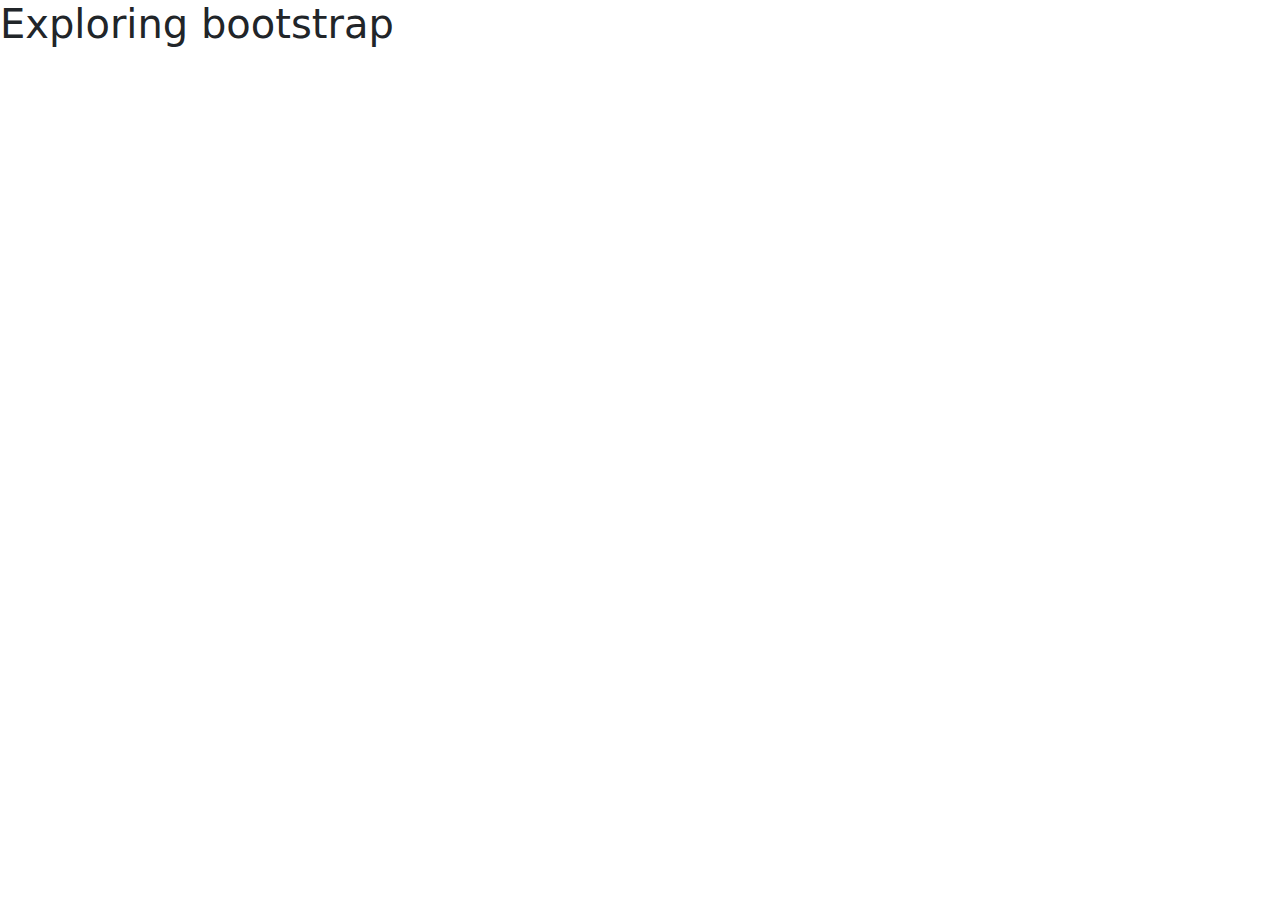
==== index.html @ ca740e81 "initial commit" ====
<!DOCTYPE html>
<html lang="en">

<head>
    <meta charset="UTF-8">
    <meta http-equiv="X-UA-Compatible" content="IE=edge">
    <meta name="viewport" content="width=device-width, initial-scale=1.0">
    <title>Panda Commerce</title>
    <!-- bootstrap sheets -->
    <link rel="stylesheet" href="css/bootstrap.min.css">
</head>

<body>
    <h1>Exploring bootstrap</h1>
    <!-- bootstrap scripts  -->
    <script src="js/bootstrap.bundle.min.js"></script>
</body>

</html>
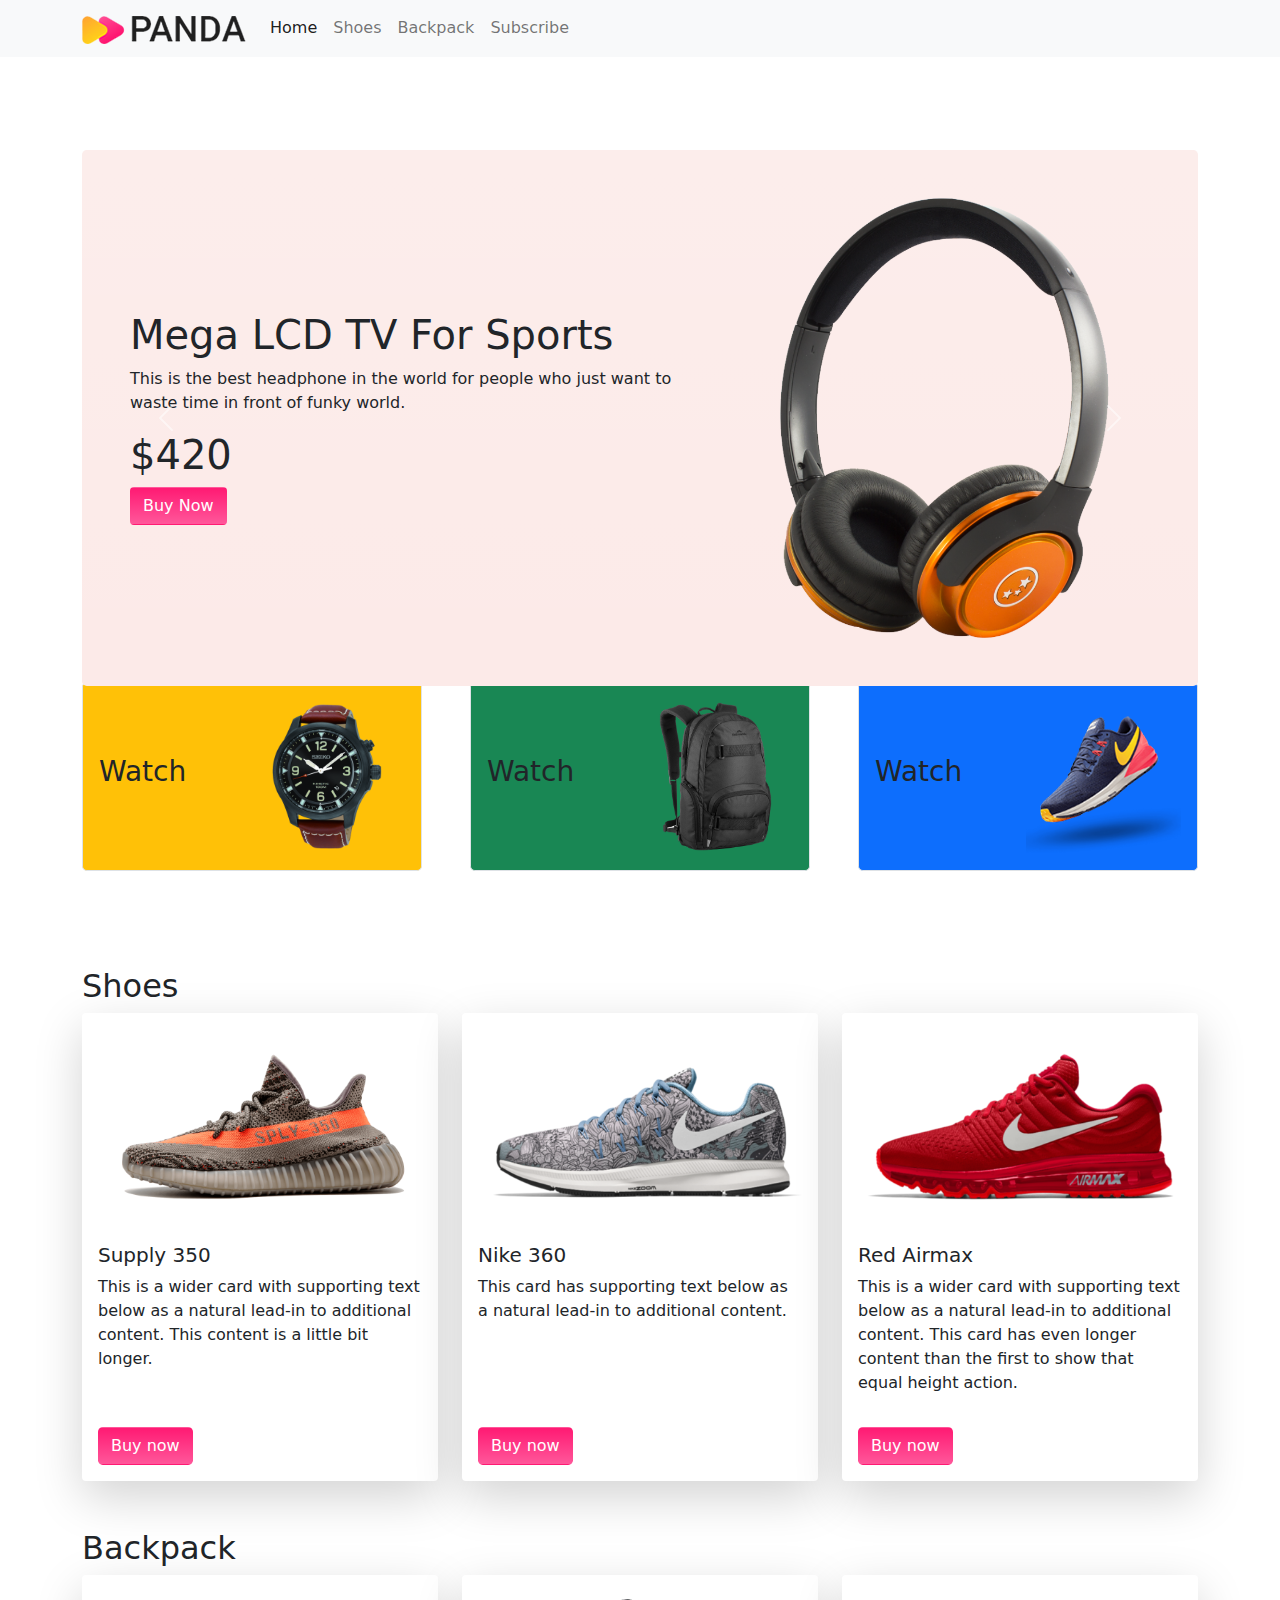
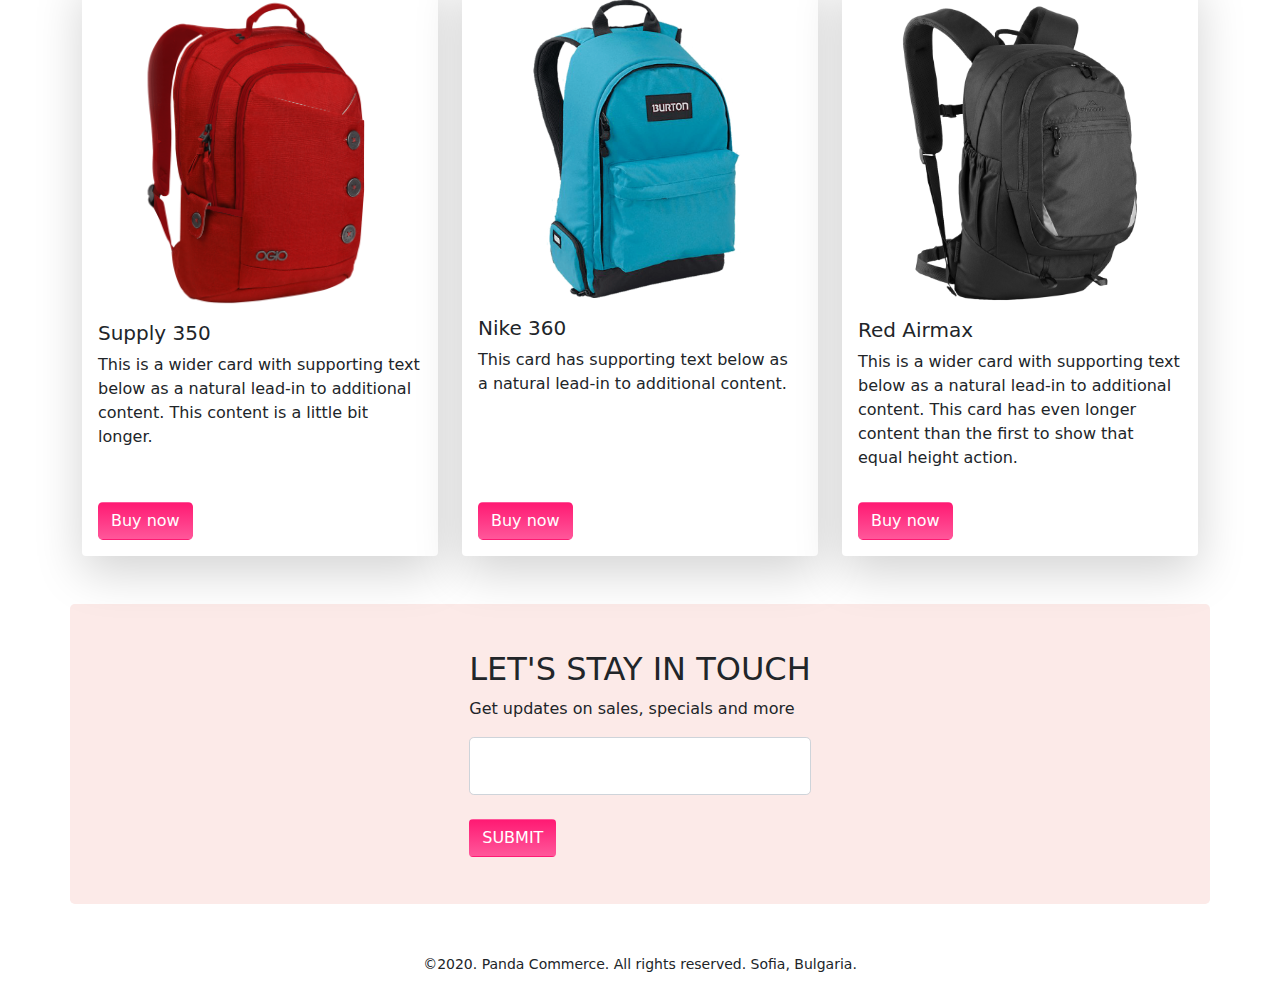
==== commit 63681e03: "footer added" ====
--- a/index.html
+++ b/index.html
@@ -8,11 +8,247 @@
     <title>Panda Commerce</title>
     <!-- bootstrap sheets -->
     <link rel="stylesheet" href="css/bootstrap.min.css">
+    <link rel="stylesheet" href="css/style.css">
 </head>
 
 <body>
-    <h1>Exploring bootstrap</h1>
-    <!-- bootstrap scripts  -->
+    <!-- header starts here  -->
+    <header>
+        <nav class="navbar navbar-expand-lg navbar-light bg-light fixed-top">
+            <div class="container">
+                <a class="navbar-brand" href="#">
+                    <img src="images/logo.png" alt="">
+                </a>
+                <button class="navbar-toggler" type="button" data-bs-toggle="collapse"
+                    data-bs-target="#navbarSupportedContent" aria-controls="navbarSupportedContent"
+                    aria-expanded="false" aria-label="Toggle navigation">
+                    <span class="navbar-toggler-icon"></span>
+                </button>
+                <div class="collapse navbar-collapse" id="navbarSupportedContent">
+                    <ul class="navbar-nav me-auto mb-2 mb-lg-0">
+                        <li class="nav-item">
+                            <a class="nav-link active" aria-current="page" href="#">Home</a>
+                        </li>
+                        <li class="nav-item">
+                            <a class="nav-link" href="#shoes">Shoes</a>
+                        </li>
+                        <li class="nav-item">
+                            <a class="nav-link" href="#backpack">Backpack</a>
+                        </li>
+                        <li class="nav-item">
+                            <a class="nav-link" href="#subscribe">Subscribe</a>
+                        </li>
+                    </ul>
+                </div>
+            </div>
+        </nav>
+        <!-- image slider  -->
+        <section class="container gap">
+            <div id="carouselExampleControls" class="carousel slide" data-bs-ride="carousel">
+                <div class="carousel-inner rounded-3">
+                    <div class="carousel-item active">
+                        <div class="row panda-bg bg-gradient p-5 d-flex align-items-center">
+                            <div class="col-lg-7 ">
+                                <h1>Mega LCD TV For Sports</h1>
+                                <p>This is the best headphone in the world for people who just want to waste time in
+                                    front of funky world.</p>
+                                <h1>$420</h1>
+                                <button class="btn panda-btn text-white">Buy Now</button>
+                            </div>
+                            <div class="col-lg-5">
+                                <img src="images/banner-images/headphone.png" class="d-block w-100" alt="...">
+                            </div>
+                        </div>
+                    </div>
+                    <div class="carousel-item">
+                        <div class="row panda-bg bg-gradient p-5 d-flex align-items-center">
+                            <div class="col-lg-7 ">
+                                <h1>Mega LCD TV For Sports</h1>
+                                <p>This is the best headphone in the world for people who just want to waste time in
+                                    front of funky world.</p>
+                                <h1>$420</h1>
+                                <button class="btn panda-btn text-white">Buy Now</button>
+                            </div>
+                            <div class="col-lg-5">
+                                <img src="images/banner-images/tv.png" class="d-block w-100" alt="...">
+                            </div>
+                        </div>
+                    </div>
+                    <div class="carousel-item">
+                        <div class="row panda-bg bg-gradient p-5 d-flex align-items-center">
+                            <div class="col-lg-7 ">
+                                <h1>Mega LCD TV For Sports</h1>
+                                <p>This is the best headphone in the world for people who just want to waste time in
+                                    front of funky world.</p>
+                                <h1>$420</h1>
+                                <button class="btn panda-btn text-white">Buy Now</button>
+                            </div>
+                            <div class="col-lg-5">
+                                <img src="images/banner-images/xbox.png" class="d-block w-100" alt="...">
+                            </div>
+                        </div>
+                    </div>
+                </div>
+                <button class="carousel-control-prev" type="button" data-bs-target="#carouselExampleControls"
+                    data-bs-slide="prev">
+                    <span class="carousel-control-prev-icon" aria-hidden="true"></span>
+                    <span class="visually-hidden">Previous</span>
+                </button>
+                <button class="carousel-control-next" type="button" data-bs-target="#carouselExampleControls"
+                    data-bs-slide="next">
+                    <span class="carousel-control-next-icon" aria-hidden="true"></span>
+                    <span class="visually-hidden">Next</span>
+                </button>
+            </div>
+        </section>
+    </header>
+    <!-- header ends here  -->
+
+    <!-- main starts here  -->
+    <main>
+        <!-- ~~~~~~ categories ~~~~~~ -->
+        <section class="container overflow-hidden">
+            <div class="row g-5  my-5">
+                <div class="col-lg-4 col-md-6">
+                    <div class="p-3 border bg-warning d-flex align-items-center justify-content-between rounded-3">
+                        <h3>Watch</h3>
+                        <img src="images/categories/watch.png" alt="">
+                    </div>
+                </div>
+                <div class="col-lg-4 col-md-6">
+                    <div class="p-3 border bg-success d-flex align-items-center justify-content-between rounded-3">
+                        <h3>Watch</h3>
+                        <img src="images/categories/bag.png" alt="">
+                    </div>
+                </div>
+                <div class="col-lg-4 col-md-6">
+                    <div class="p-3 border bg-primary d-flex align-items-center justify-content-between rounded-3">
+                        <h3>Watch</h3>
+                        <img src="images/categories/shoes.png" alt="">
+                    </div>
+                </div>
+            </div>
+        </section>
+        <!-- ~~~~~~ categories ends ~~~~~~ -->
+        <!-- ~~~~~~ Shoes ~~~~~~ -->
+        <section class="container my-5" id="shoes">
+            <h2>Shoes</h2>
+            <div class="row row-cols-1 row-cols-md-2 row-cols-lg-3 g-4">
+                <div class="col">
+                    <div class="card shadow-lg border-0 h-100">
+                        <img src="images/shoes/shoe-1.png" class="card-img-top" alt="...">
+                        <div class="card-body">
+                            <h5 class="card-title">Supply 350</h5>
+                            <p class="card-text">This is a wider card with supporting text below as a natural lead-in to
+                                additional content. This content is a little bit longer.</p>
+                        </div>
+                        <div class="m-3">
+                            <button class="btn panda-btn text-white rounded-3 ">Buy now</button>
+                        </div>
+                    </div>
+                </div>
+                <div class="col">
+                    <div class="card shadow-lg border-0 h-100">
+                        <img src="images/shoes/shoe-2.png" class="card-img-top" alt="...">
+                        <div class="card-body">
+                            <h5 class="card-title">Nike 360</h5>
+                            <p class="card-text">This card has supporting text below as a natural lead-in to additional
+                                content.</p>
+                        </div>
+                        <div class="m-3">
+                            <button class="btn panda-btn text-white rounded-3 ">Buy now</button>
+                        </div>
+                    </div>
+                </div>
+                <div class="col">
+                    <div class="card shadow-lg border-0 h-100">
+                        <img src="images/shoes/shoe-3.png" class="card-img-top" alt="...">
+                        <div class="card-body">
+                            <h5 class="card-title">Red Airmax</h5>
+                            <p class="card-text">This is a wider card with supporting text below as a natural lead-in to
+                                additional content. This card has even longer content than the first to show that equal
+                                height action.</p>
+                        </div>
+                        <div class="m-3">
+                            <button class="btn panda-btn text-white rounded-3 ">Buy now</button>
+                        </div>
+                    </div>
+                </div>
+            </div>
+        </section>
+        <!-- ~~~~~~ Shoes ends ~~~~~~ -->
+        <!-- ~~~~~~ Backpack ~~~~~~ -->
+        <section class="container my-5" id="backpack">
+            <h2>Backpack</h2>
+            <div class="row row-cols-1 row-cols-md-2 row-cols-lg-3 g-4">
+                <div class="col">
+                    <div class="card shadow-lg border-0 h-100">
+                        <img src="images/bags/bag-1.png" class="card-img-top" alt="...">
+                        <div class="card-body">
+                            <h5 class="card-title">Supply 350</h5>
+                            <p class="card-text">This is a wider card with supporting text below as a natural lead-in to
+                                additional content. This content is a little bit longer.</p>
+                        </div>
+                        <div class="m-3">
+                            <button class="btn panda-btn text-white rounded-3 ">Buy now</button>
+                        </div>
+                    </div>
+                </div>
+                <div class="col">
+                    <div class="card shadow-lg border-0 h-100">
+                        <img src="images/bags/bag-2.png" class="card-img-top" alt="...">
+                        <div class="card-body">
+                            <h5 class="card-title">Nike 360</h5>
+                            <p class="card-text">This card has supporting text below as a natural lead-in to additional
+                                content.</p>
+                        </div>
+                        <div class="m-3">
+                            <button class="btn panda-btn text-white rounded-3 ">Buy now</button>
+                        </div>
+                    </div>
+                </div>
+                <div class="col">
+                    <div class="card shadow-lg border-0 h-100">
+                        <img src="images/bags/bag-3.png" class="card-img-top" alt="...">
+                        <div class="card-body">
+                            <h5 class="card-title">Red Airmax</h5>
+                            <p class="card-text">This is a wider card with supporting text below as a natural lead-in to
+                                additional content. This card has even longer content than the first to show that equal
+                                height action.</p>
+                        </div>
+                        <div class="m-3">
+                            <button class="btn panda-btn text-white rounded-3 ">Buy now</button>
+                        </div>
+                    </div>
+                </div>
+            </div>
+        </section>
+        <!-- ~~~~~~ Backpack ends ~~~~~~ -->
+
+        <!-- ~~~~~~ Subscribe ~~~~~~ -->
+        <section class="container panda-bg d-flex justify-content-center align-items-center rounded-3 my-5"
+            style="height:300px;" id="subscribe">
+            <div class="">
+                <h2>LET'S STAY IN TOUCH</h2>
+                <p>Get updates on sales, specials and more</p>
+                <form action="" class="form-floating">
+                    <input type="email" name="" placeholder="Your Email" id="" class="rounded-3 form-control">
+                    <br>
+                    <button class="btn panda-btn text-white">SUBMIT</button>
+                </form>
+            </div>
+        </section>
+        <!-- ~~~~~~ Subscribe ends ~~~~~~ -->
+    </main>
+    <!-- main ends here  -->
+
+    <!-- footer starts here  -->
+    <footer class="container d-flex justify-content-center">
+        <p><small>©2020. Panda Commerce. All rights reserved. Sofia, Bulgaria.</small></p>
+    </footer>
+    <!-- footer ends here  -->
+
+    <!-- bootstrap scripts starts here  -->
     <script src="js/bootstrap.bundle.min.js"></script>
 </body>
 
--- a/css/style.css
+++ b/css/style.css
@@ -0,0 +1,11 @@
+.panda-bg{
+    background-color: #fceae8;
+}
+.panda-btn{
+    background-image: linear-gradient(#ff1a73, #ff579a);
+}
+.gap{
+    position: relative;
+    top: 150px;
+    margin-bottom: 50px;
+}